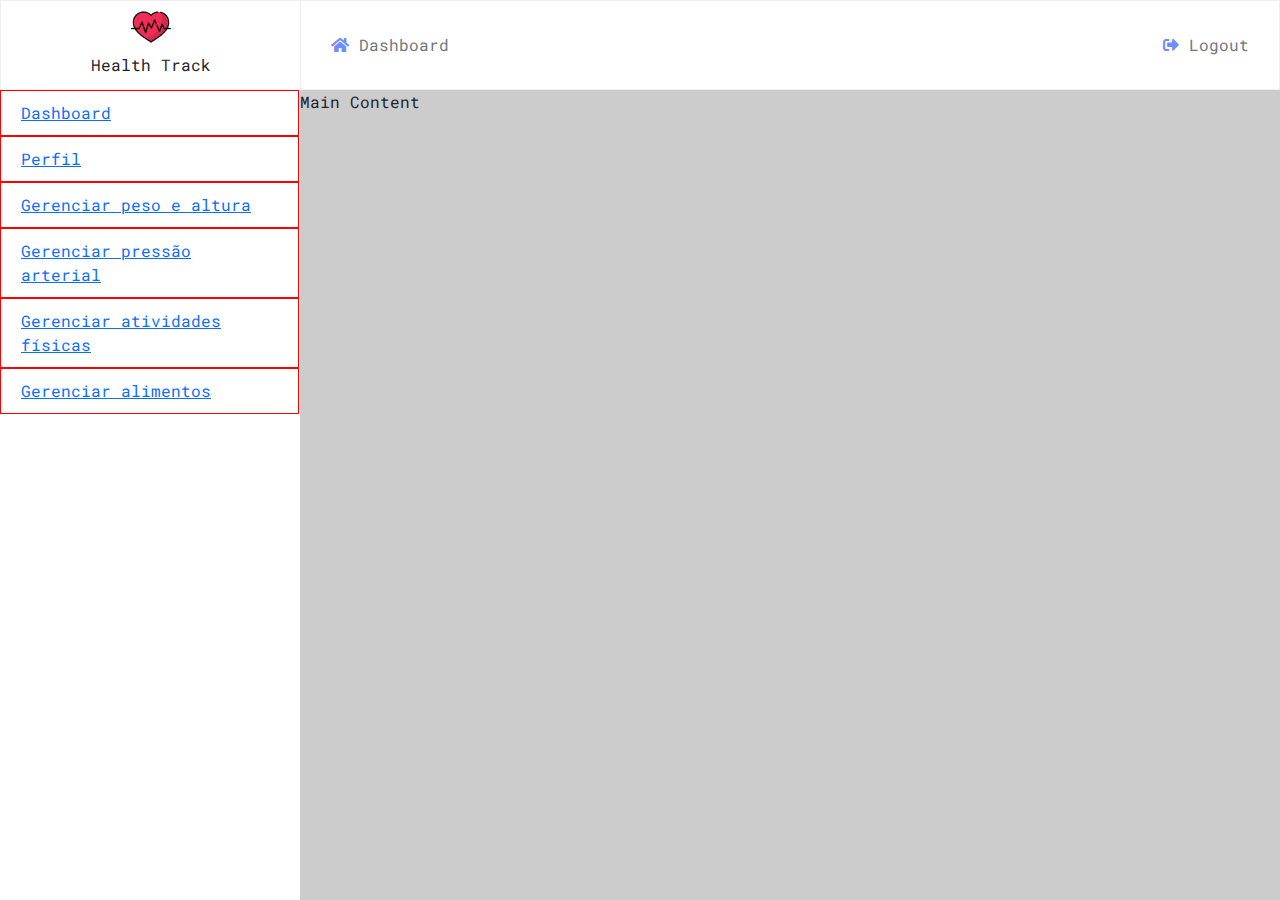
==== views/dashboard.html @ 1c2c9ddd "iniciando a construção e estilização do sidebar" ====
<!DOCTYPE html>
<html lang="pt-br">

<head>
    <meta charset="UTF-8">
    <meta http-equiv="X-UA-Compatible" content="IE=edge">
    <meta name="viewport" content="width=device-width, initial-scale=1.0">
    <link rel="stylesheet" href="../css/all.css">
    <link rel="stylesheet" href="../plugins/bootstrap/css/bootstrap.min.css">
    <link rel="stylesheet" href="../plugins/fontawesome/css/all.min.css">
    <title>Health Track</title>
</head>

<body>
    <div class="flex-dashboard">
        <sidebar>
            <div class="sidebar-title">
                <img src="../images/cardio.png" alt="Health Track">
                <h2>Health Track</h2>
            </div>
            <div class="menu">
                <ul>
                    <li>
                        <a href="#">Dashboard</a>
                    </li>
                    <li>
                        <a href="#">Perfil</a>
                    </li>
                    <li>
                        <a href="#">Gerenciar peso e altura</a>
                    </li>
                    <li>
                        <a href="#">Gerenciar pressão arterial</a>
                    </li>
                    <li>
                        <a href="#">Gerenciar atividades físicas</a>
                    </li>
                    <li>
                        <a href="#">Gerenciar alimentos</a>
                    </li>
                </ul>
            </div>
        </sidebar>
        <main>
            <header>
                <a href="#"><i class="fas fa-home"></i> Dashboard</a>
                <a href="#"><i class="fas fa-sign-out-alt"></i> Logout</a>
            </header>
            <div class="main-content">
                <p>Main Content</p>
            </div>
        </main>
    </div>

    <script src="plugins/bootstrap/js/bootstrap.min.js"></script>
    <script src="plugins/fontawesome/js/all.min.js"></script>
</body>

</html>
---- css/all.css ----
@import './fonts.css';
@import './reset.css';
@import './login.css';
@import './register.css';
@import './sidebar.css';
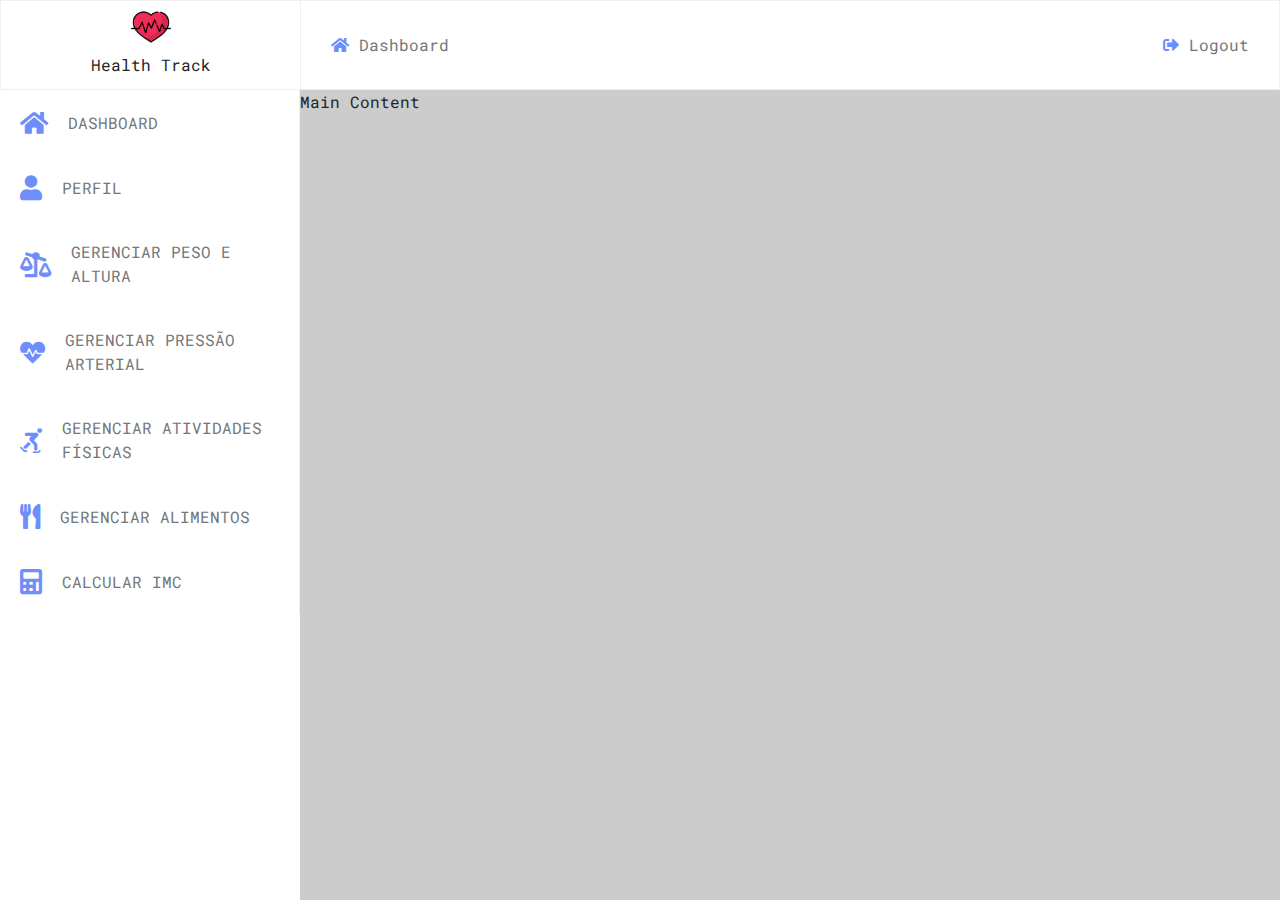
==== commit d7e9e601: "finalizando sidebar" ====
--- a/views/dashboard.html
+++ b/views/dashboard.html
@@ -21,22 +21,32 @@
             <div class="menu">
                 <ul>
                     <li>
+                        <i class="fas fa-home"></i>
                         <a href="#">Dashboard</a>
                     </li>
                     <li>
+                        <i class="fas fa-user"></i> 
                         <a href="#">Perfil</a>
                     </li>
                     <li>
+                        <i class="fas fa-balance-scale-right"></i>
                         <a href="#">Gerenciar peso e altura</a>
                     </li>
                     <li>
+                        <i class="fas fa-heartbeat"></i>
                         <a href="#">Gerenciar pressão arterial</a>
                     </li>
                     <li>
+                        <i class="fas fa-skating"></i>
                         <a href="#">Gerenciar atividades físicas</a>
                     </li>
                     <li>
+                        <i class="fas fa-utensils"></i>
                         <a href="#">Gerenciar alimentos</a>
+                    </li>
+                    <li>
+                        <i class="fas fa-calculator"></i>
+                        <a href="#">Calcular IMC</a>
                     </li>
                 </ul>
             </div>
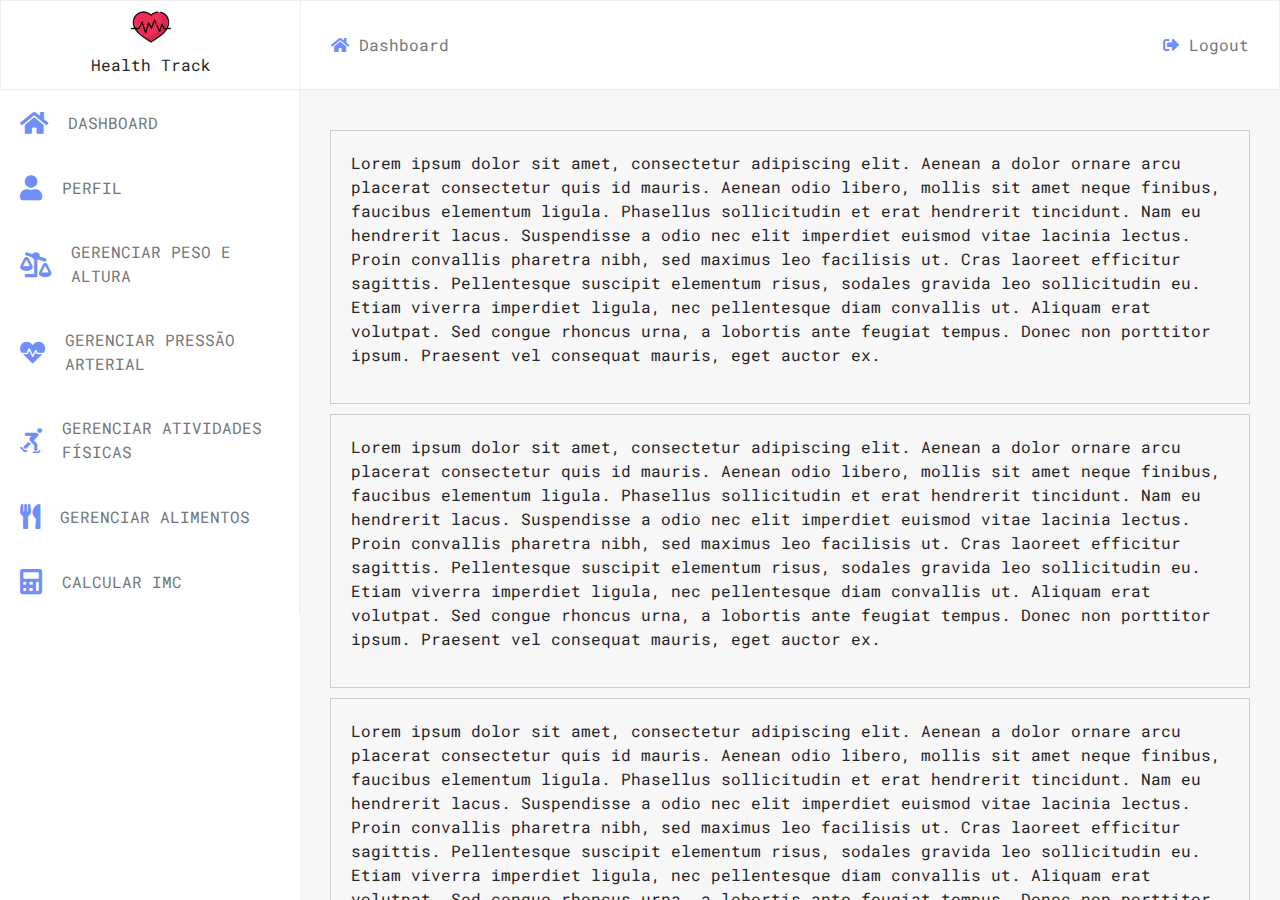
==== commit 76c22398: "estilizando overflow" ====
--- a/views/dashboard.html
+++ b/views/dashboard.html
@@ -25,7 +25,7 @@
                         <a href="#">Dashboard</a>
                     </li>
                     <li>
-                        <i class="fas fa-user"></i> 
+                        <i class="fas fa-user"></i>
                         <a href="#">Perfil</a>
                     </li>
                     <li>
@@ -57,7 +57,51 @@
                 <a href="#"><i class="fas fa-sign-out-alt"></i> Logout</a>
             </header>
             <div class="main-content">
-                <p>Main Content</p>
+                <div class="panel">
+                    <p>Lorem ipsum dolor sit amet, consectetur adipiscing elit. Aenean a dolor ornare arcu placerat
+                        consectetur quis id mauris. Aenean odio libero, mollis sit amet neque finibus, faucibus
+                        elementum ligula. Phasellus sollicitudin et erat hendrerit tincidunt. Nam eu hendrerit
+                        lacus. Suspendisse a odio nec elit imperdiet euismod vitae lacinia lectus. Proin convallis
+                        pharetra nibh, sed maximus leo facilisis ut. Cras laoreet efficitur sagittis. Pellentesque
+                        suscipit elementum risus, sodales gravida leo sollicitudin eu. Etiam viverra imperdiet
+                        ligula, nec pellentesque diam convallis ut. Aliquam erat volutpat. Sed congue rhoncus urna,
+                        a lobortis ante feugiat tempus. Donec non porttitor ipsum. Praesent vel consequat mauris,
+                        eget auctor ex.</p>
+                </div>
+                <div class="panel">
+                    <p>Lorem ipsum dolor sit amet, consectetur adipiscing elit. Aenean a dolor ornare arcu placerat
+                        consectetur quis id mauris. Aenean odio libero, mollis sit amet neque finibus, faucibus
+                        elementum ligula. Phasellus sollicitudin et erat hendrerit tincidunt. Nam eu hendrerit
+                        lacus. Suspendisse a odio nec elit imperdiet euismod vitae lacinia lectus. Proin convallis
+                        pharetra nibh, sed maximus leo facilisis ut. Cras laoreet efficitur sagittis. Pellentesque
+                        suscipit elementum risus, sodales gravida leo sollicitudin eu. Etiam viverra imperdiet
+                        ligula, nec pellentesque diam convallis ut. Aliquam erat volutpat. Sed congue rhoncus urna,
+                        a lobortis ante feugiat tempus. Donec non porttitor ipsum. Praesent vel consequat mauris,
+                        eget auctor ex.</p>
+                </div>
+                <div class="panel">
+                    <p>Lorem ipsum dolor sit amet, consectetur adipiscing elit. Aenean a dolor ornare arcu placerat
+                        consectetur quis id mauris. Aenean odio libero, mollis sit amet neque finibus, faucibus
+                        elementum ligula. Phasellus sollicitudin et erat hendrerit tincidunt. Nam eu hendrerit
+                        lacus. Suspendisse a odio nec elit imperdiet euismod vitae lacinia lectus. Proin convallis
+                        pharetra nibh, sed maximus leo facilisis ut. Cras laoreet efficitur sagittis. Pellentesque
+                        suscipit elementum risus, sodales gravida leo sollicitudin eu. Etiam viverra imperdiet
+                        ligula, nec pellentesque diam convallis ut. Aliquam erat volutpat. Sed congue rhoncus urna,
+                        a lobortis ante feugiat tempus. Donec non porttitor ipsum. Praesent vel consequat mauris,
+                        eget auctor ex.</p>
+                </div>
+                <div class="panel">
+                    <p>Lorem ipsum dolor sit amet, consectetur adipiscing elit. Aenean a dolor ornare arcu placerat
+                        consectetur quis id mauris. Aenean odio libero, mollis sit amet neque finibus, faucibus
+                        elementum ligula. Phasellus sollicitudin et erat hendrerit tincidunt. Nam eu hendrerit
+                        lacus. Suspendisse a odio nec elit imperdiet euismod vitae lacinia lectus. Proin convallis
+                        pharetra nibh, sed maximus leo facilisis ut. Cras laoreet efficitur sagittis. Pellentesque
+                        suscipit elementum risus, sodales gravida leo sollicitudin eu. Etiam viverra imperdiet
+                        ligula, nec pellentesque diam convallis ut. Aliquam erat volutpat. Sed congue rhoncus urna,
+                        a lobortis ante feugiat tempus. Donec non porttitor ipsum. Praesent vel consequat mauris,
+                        eget auctor ex.</p>
+                </div>
+                
             </div>
         </main>
     </div>
--- a/css/all.css
+++ b/css/all.css
@@ -2,4 +2,6 @@
 @import './reset.css';
 @import './login.css';
 @import './register.css';
-@import './sidebar.css';+@import './sidebar.css';
+@import './header.css';
+@import './main.css';